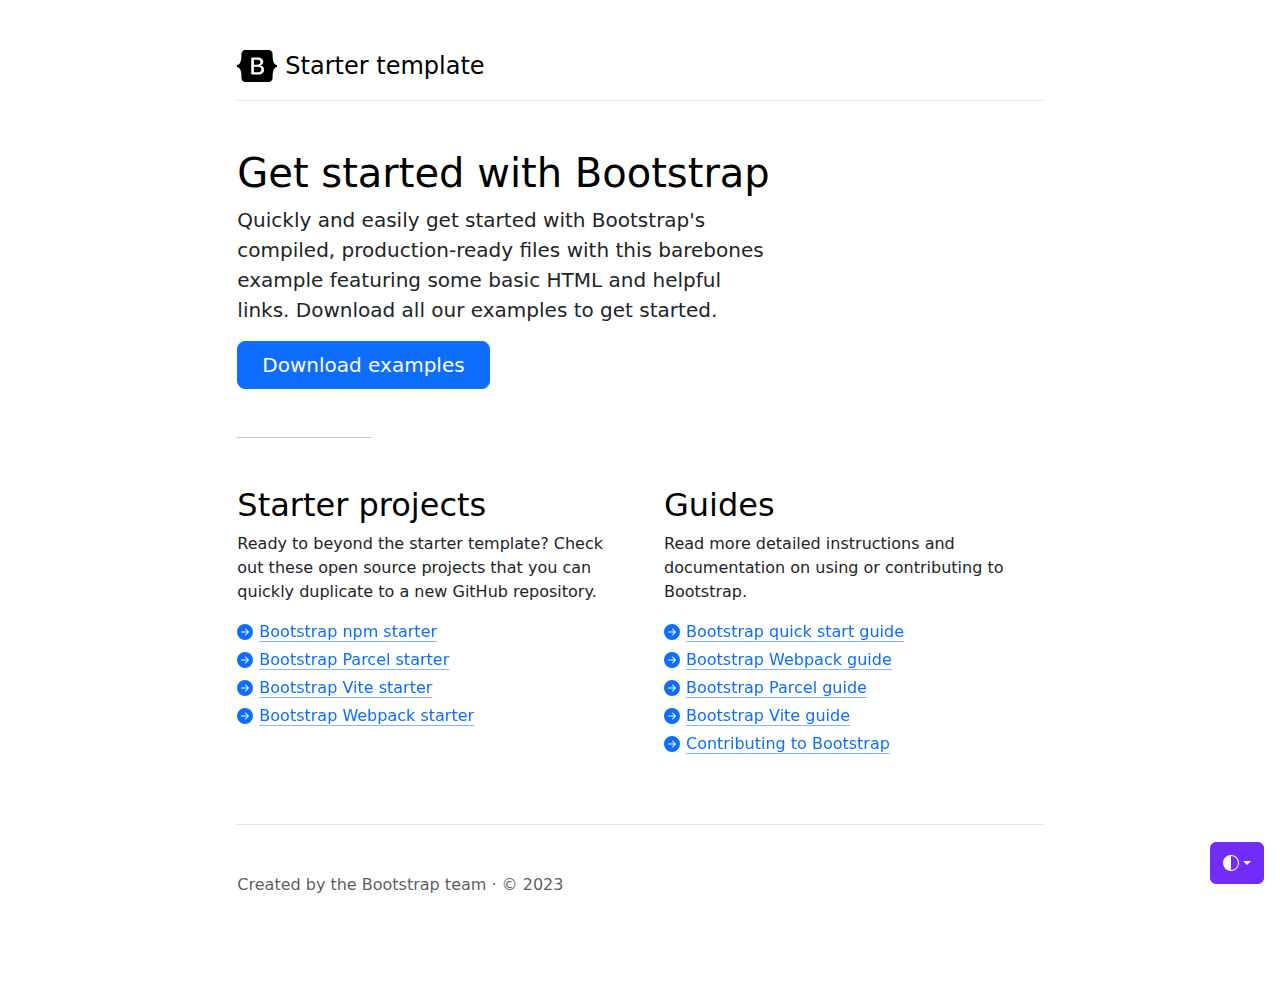
==== index.html @ 640b932e "Baseline check-in" ====
<!doctype html>
<html lang="en" data-bs-theme="auto">
  <head>
    <meta charset="utf-8">
    <meta name="viewport" content="width=device-width, initial-scale=1">
    <meta name="description" content="">
    <meta name="author" content="Eddie Ip">
    <title>Default template</title>

    <link href="assets/dist/css/bootstrap.min.css" rel="stylesheet">
    <link href="assets/dist/css/app.css" rel="stylesheet">

    <style>
      .bd-placeholder-img {
        font-size: 1.125rem;
        text-anchor: middle;
        -webkit-user-select: none;
        -moz-user-select: none;
        user-select: none;
      }

      @media (min-width: 768px) {
        .bd-placeholder-img-lg {
          font-size: 3.5rem;
        }
      }

      .b-example-divider {
        width: 100%;
        height: 3rem;
        background-color: rgba(0, 0, 0, .1);
        border: solid rgba(0, 0, 0, .15);
        border-width: 1px 0;
        box-shadow: inset 0 .5em 1.5em rgba(0, 0, 0, .1), inset 0 .125em .5em rgba(0, 0, 0, .15);
      }

      .b-example-vr {
        flex-shrink: 0;
        width: 1.5rem;
        height: 100vh;
      }

      .bi {
        vertical-align: -.125em;
        fill: currentColor;
      }

      .nav-scroller {
        position: relative;
        z-index: 2;
        height: 2.75rem;
        overflow-y: hidden;
      }

      .nav-scroller .nav {
        display: flex;
        flex-wrap: nowrap;
        padding-bottom: 1rem;
        margin-top: -1px;
        overflow-x: auto;
        text-align: center;
        white-space: nowrap;
        -webkit-overflow-scrolling: touch;
      }

      .btn-bd-primary {
        --bd-violet-bg: #712cf9;
        --bd-violet-rgb: 112.520718, 44.062154, 249.437846;

        --bs-btn-font-weight: 600;
        --bs-btn-color: var(--bs-white);
        --bs-btn-bg: var(--bd-violet-bg);
        --bs-btn-border-color: var(--bd-violet-bg);
        --bs-btn-hover-color: var(--bs-white);
        --bs-btn-hover-bg: #6528e0;
        --bs-btn-hover-border-color: #6528e0;
        --bs-btn-focus-shadow-rgb: var(--bd-violet-rgb);
        --bs-btn-active-color: var(--bs-btn-hover-color);
        --bs-btn-active-bg: #5a23c8;
        --bs-btn-active-border-color: #5a23c8;
      }
      .bd-mode-toggle {
        z-index: 1500;
      }
    </style>

    <script src="assets/dist/js/bootstrap.bundle.min.js"></script>
    <script src="assets/dist/js/app.js"></script>

  </head>
  <body>
    <svg xmlns="http://www.w3.org/2000/svg" style="display: none;">
      <symbol id="check2" viewBox="0 0 16 16">
        <path d="M13.854 3.646a.5.5 0 0 1 0 .708l-7 7a.5.5 0 0 1-.708 0l-3.5-3.5a.5.5 0 1 1 .708-.708L6.5 10.293l6.646-6.647a.5.5 0 0 1 .708 0z"/>
      </symbol>
      <symbol id="circle-half" viewBox="0 0 16 16">
        <path d="M8 15A7 7 0 1 0 8 1v14zm0 1A8 8 0 1 1 8 0a8 8 0 0 1 0 16z"/>
      </symbol>
      <symbol id="moon-stars-fill" viewBox="0 0 16 16">
        <path d="M6 .278a.768.768 0 0 1 .08.858 7.208 7.208 0 0 0-.878 3.46c0 4.021 3.278 7.277 7.318 7.277.527 0 1.04-.055 1.533-.16a.787.787 0 0 1 .81.316.733.733 0 0 1-.031.893A8.349 8.349 0 0 1 8.344 16C3.734 16 0 12.286 0 7.71 0 4.266 2.114 1.312 5.124.06A.752.752 0 0 1 6 .278z"/>
        <path d="M10.794 3.148a.217.217 0 0 1 .412 0l.387 1.162c.173.518.579.924 1.097 1.097l1.162.387a.217.217 0 0 1 0 .412l-1.162.387a1.734 1.734 0 0 0-1.097 1.097l-.387 1.162a.217.217 0 0 1-.412 0l-.387-1.162A1.734 1.734 0 0 0 9.31 6.593l-1.162-.387a.217.217 0 0 1 0-.412l1.162-.387a1.734 1.734 0 0 0 1.097-1.097l.387-1.162zM13.863.099a.145.145 0 0 1 .274 0l.258.774c.115.346.386.617.732.732l.774.258a.145.145 0 0 1 0 .274l-.774.258a1.156 1.156 0 0 0-.732.732l-.258.774a.145.145 0 0 1-.274 0l-.258-.774a1.156 1.156 0 0 0-.732-.732l-.774-.258a.145.145 0 0 1 0-.274l.774-.258c.346-.115.617-.386.732-.732L13.863.1z"/>
      </symbol>
      <symbol id="sun-fill" viewBox="0 0 16 16">
        <path d="M8 12a4 4 0 1 0 0-8 4 4 0 0 0 0 8zM8 0a.5.5 0 0 1 .5.5v2a.5.5 0 0 1-1 0v-2A.5.5 0 0 1 8 0zm0 13a.5.5 0 0 1 .5.5v2a.5.5 0 0 1-1 0v-2A.5.5 0 0 1 8 13zm8-5a.5.5 0 0 1-.5.5h-2a.5.5 0 0 1 0-1h2a.5.5 0 0 1 .5.5zM3 8a.5.5 0 0 1-.5.5h-2a.5.5 0 0 1 0-1h2A.5.5 0 0 1 3 8zm10.657-5.657a.5.5 0 0 1 0 .707l-1.414 1.415a.5.5 0 1 1-.707-.708l1.414-1.414a.5.5 0 0 1 .707 0zm-9.193 9.193a.5.5 0 0 1 0 .707L3.05 13.657a.5.5 0 0 1-.707-.707l1.414-1.414a.5.5 0 0 1 .707 0zm9.193 2.121a.5.5 0 0 1-.707 0l-1.414-1.414a.5.5 0 0 1 .707-.707l1.414 1.414a.5.5 0 0 1 0 .707zM4.464 4.465a.5.5 0 0 1-.707 0L2.343 3.05a.5.5 0 1 1 .707-.707l1.414 1.414a.5.5 0 0 1 0 .708z"/>
      </symbol>
    </svg>

    <div class="dropdown position-fixed bottom-0 end-0 mb-3 me-3 bd-mode-toggle">
      <button class="btn btn-bd-primary py-2 dropdown-toggle d-flex align-items-center"
              id="bd-theme"
              type="button"
              aria-expanded="false"
              data-bs-toggle="dropdown"
              aria-label="Toggle theme (auto)">
        <svg class="bi my-1 theme-icon-active" width="1em" height="1em"><use href="#circle-half"></use></svg>
        <span class="visually-hidden" id="bd-theme-text">Toggle theme</span>
      </button>
      <ul class="dropdown-menu dropdown-menu-end shadow" aria-labelledby="bd-theme-text">
        <li>
          <button type="button" class="dropdown-item d-flex align-items-center" data-bs-theme-value="light" aria-pressed="false">
            <svg class="bi me-2 opacity-50 theme-icon" width="1em" height="1em"><use href="#sun-fill"></use></svg>
            Light
            <svg class="bi ms-auto d-none" width="1em" height="1em"><use href="#check2"></use></svg>
          </button>
        </li>
        <li>
          <button type="button" class="dropdown-item d-flex align-items-center" data-bs-theme-value="dark" aria-pressed="false">
            <svg class="bi me-2 opacity-50 theme-icon" width="1em" height="1em"><use href="#moon-stars-fill"></use></svg>
            Dark
            <svg class="bi ms-auto d-none" width="1em" height="1em"><use href="#check2"></use></svg>
          </button>
        </li>
        <li>
          <button type="button" class="dropdown-item d-flex align-items-center active" data-bs-theme-value="auto" aria-pressed="true">
            <svg class="bi me-2 opacity-50 theme-icon" width="1em" height="1em"><use href="#circle-half"></use></svg>
            Auto
            <svg class="bi ms-auto d-none" width="1em" height="1em"><use href="#check2"></use></svg>
          </button>
        </li>
      </ul>
    </div>

    
<svg xmlns="http://www.w3.org/2000/svg" style="display: none;">
  <symbol id="arrow-right-circle" viewBox="0 0 16 16">
    <path d="M8 0a8 8 0 1 1 0 16A8 8 0 0 1 8 0zM4.5 7.5a.5.5 0 0 0 0 1h5.793l-2.147 2.146a.5.5 0 0 0 .708.708l3-3a.5.5 0 0 0 0-.708l-3-3a.5.5 0 1 0-.708.708L10.293 7.5H4.5z"/>
  </symbol>
  <symbol id="bootstrap" viewBox="0 0 118 94">
    <title>Bootstrap</title>
    <path fill-rule="evenodd" clip-rule="evenodd" d="M24.509 0c-6.733 0-11.715 5.893-11.492 12.284.214 6.14-.064 14.092-2.066 20.577C8.943 39.365 5.547 43.485 0 44.014v5.972c5.547.529 8.943 4.649 10.951 11.153 2.002 6.485 2.28 14.437 2.066 20.577C12.794 88.106 17.776 94 24.51 94H93.5c6.733 0 11.714-5.893 11.491-12.284-.214-6.14.064-14.092 2.066-20.577 2.009-6.504 5.396-10.624 10.943-11.153v-5.972c-5.547-.529-8.934-4.649-10.943-11.153-2.002-6.484-2.28-14.437-2.066-20.577C105.214 5.894 100.233 0 93.5 0H24.508zM80 57.863C80 66.663 73.436 72 62.543 72H44a2 2 0 01-2-2V24a2 2 0 012-2h18.437c9.083 0 15.044 4.92 15.044 12.474 0 5.302-4.01 10.049-9.119 10.88v.277C75.317 46.394 80 51.21 80 57.863zM60.521 28.34H49.948v14.934h8.905c6.884 0 10.68-2.772 10.68-7.727 0-4.643-3.264-7.207-9.012-7.207zM49.948 49.2v16.458H60.91c7.167 0 10.964-2.876 10.964-8.281 0-5.406-3.903-8.178-11.425-8.178H49.948z"></path>
  </symbol>
</svg>

<div class="col-lg-8 mx-auto p-4 py-md-5">
  <header class="d-flex align-items-center pb-3 mb-5 border-bottom">
    <a href="/" class="d-flex align-items-center text-body-emphasis text-decoration-none">
      <svg class="bi me-2" width="40" height="32"><use xlink:href="#bootstrap"/></svg>
      <span class="fs-4">Starter template</span>
    </a>
  </header>

  <main>
    <h1 class="text-body-emphasis">Get started with Bootstrap</h1>
    <p class="fs-5 col-md-8">Quickly and easily get started with Bootstrap's compiled, production-ready files with this barebones example featuring some basic HTML and helpful links. Download all our examples to get started.</p>

    <div class="mb-5">
      <a href="../examples/" class="btn btn-primary btn-lg px-4">Download examples</a>
    </div>

    <hr class="col-3 col-md-2 mb-5">

    <div class="row g-5">
      <div class="col-md-6">
        <h2 class="text-body-emphasis">Starter projects</h2>
        <p>Ready to beyond the starter template? Check out these open source projects that you can quickly duplicate to a new GitHub repository.</p>
        <ul class="list-unstyled ps-0">
          <li>
            <a class="icon-link mb-1" href="https://github.com/twbs/examples/tree/main/icons-font" rel="noopener" target="_blank">
              <svg class="bi" width="16" height="16"><use xlink:href="#arrow-right-circle"/></svg>
              Bootstrap npm starter
            </a>
          </li>
          <li>
            <a class="icon-link mb-1" href="https://github.com/twbs/examples/tree/main/parcel" rel="noopener" target="_blank">
              <svg class="bi" width="16" height="16"><use xlink:href="#arrow-right-circle"/></svg>
              Bootstrap Parcel starter
            </a>
          </li>
          <li>
            <a class="icon-link mb-1" href="https://github.com/twbs/examples/tree/main/vite" rel="noopener" target="_blank">
              <svg class="bi" width="16" height="16"><use xlink:href="#arrow-right-circle"/></svg>
              Bootstrap Vite starter
            </a>
          </li>
          <li>
            <a class="icon-link mb-1" href="https://github.com/twbs/examples/tree/main/webpack" rel="noopener" target="_blank">
              <svg class="bi" width="16" height="16"><use xlink:href="#arrow-right-circle"/></svg>
              Bootstrap Webpack starter
            </a>
          </li>
        </ul>
      </div>

      <div class="col-md-6">
        <h2 class="text-body-emphasis">Guides</h2>
        <p>Read more detailed instructions and documentation on using or contributing to Bootstrap.</p>
        <ul class="list-unstyled ps-0">
          <li>
            <a class="icon-link mb-1" href="../getting-started/introduction/">
              <svg class="bi" width="16" height="16"><use xlink:href="#arrow-right-circle"/></svg>
              Bootstrap quick start guide
            </a>
          </li>
          <li>
            <a class="icon-link mb-1" href="../getting-started/webpack/">
              <svg class="bi" width="16" height="16"><use xlink:href="#arrow-right-circle"/></svg>
              Bootstrap Webpack guide
            </a>
          </li>
          <li>
            <a class="icon-link mb-1" href="../getting-started/parcel/">
              <svg class="bi" width="16" height="16"><use xlink:href="#arrow-right-circle"/></svg>
              Bootstrap Parcel guide
            </a>
          </li>
          <li>
            <a class="icon-link mb-1" href="../getting-started/vite/">
              <svg class="bi" width="16" height="16"><use xlink:href="#arrow-right-circle"/></svg>
              Bootstrap Vite guide
            </a>
          </li>
          <li>
            <a class="icon-link mb-1" href="../getting-started/contribute/">
              <svg class="bi" width="16" height="16"><use xlink:href="#arrow-right-circle"/></svg>
              Contributing to Bootstrap
            </a>
          </li>
        </ul>
      </div>
    </div>
  </main>
  <footer class="pt-5 my-5 text-body-secondary border-top">
    Created by the Bootstrap team &middot; &copy; 2023
  </footer>
</div>

    </body>
</html>
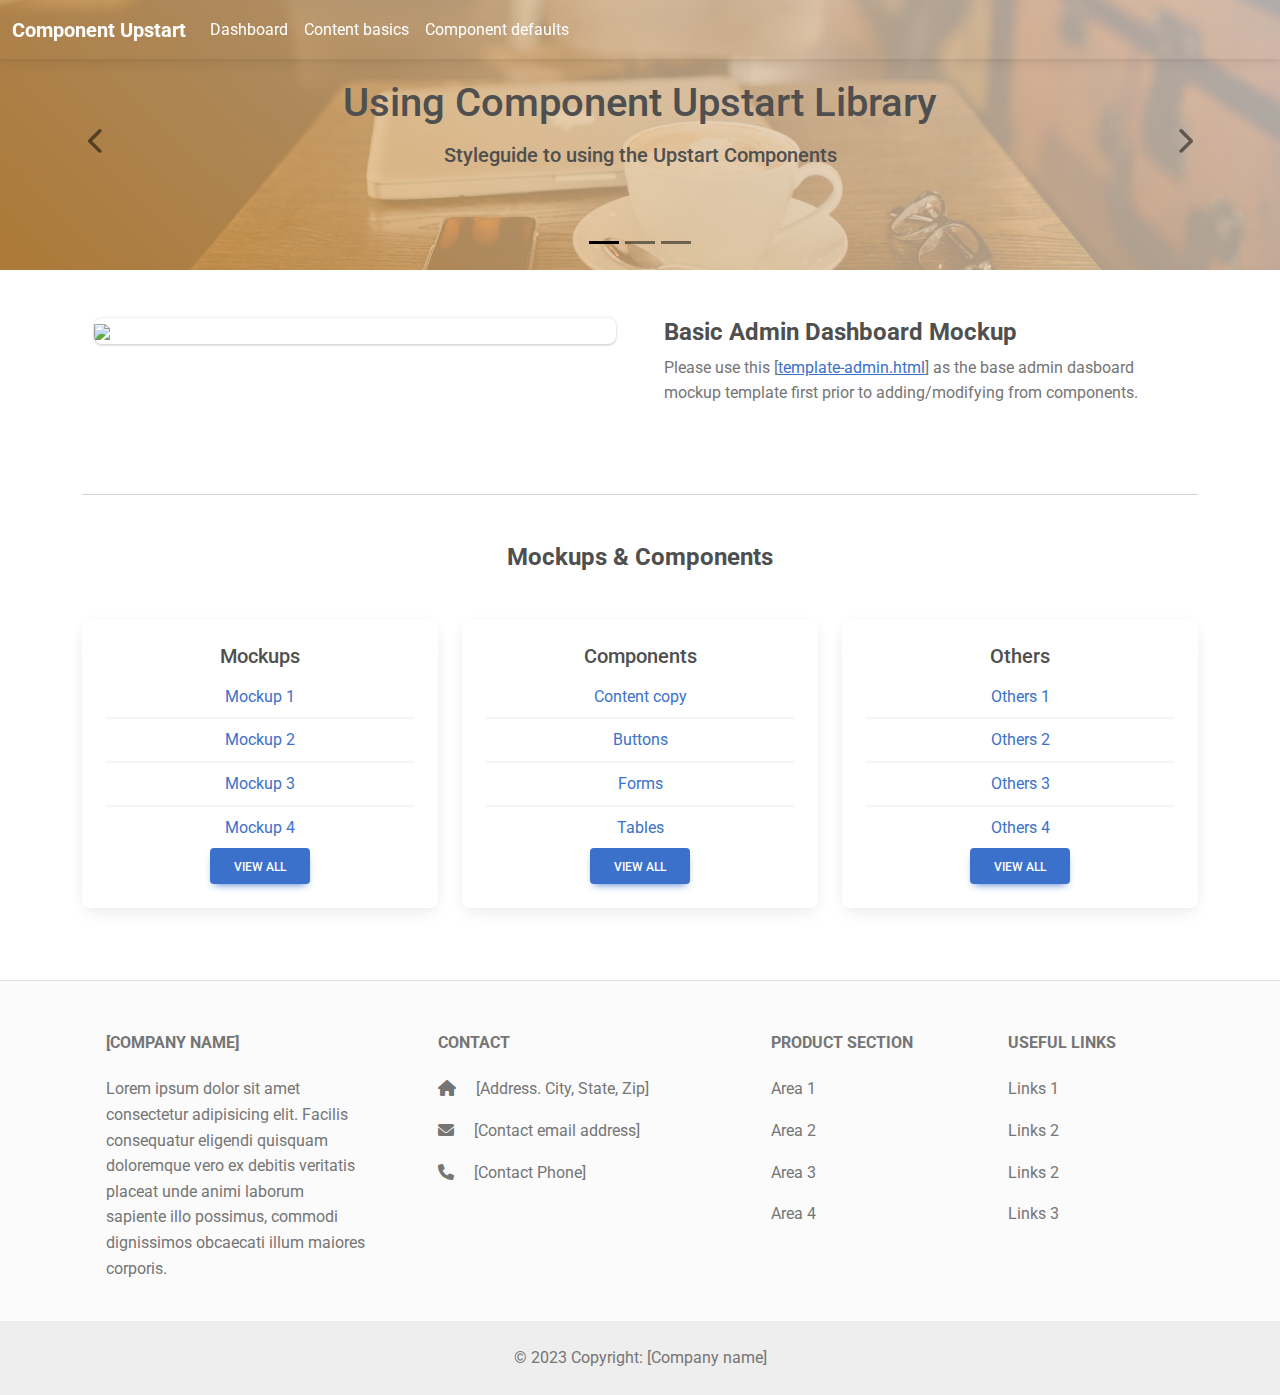
==== commit 4f6cccf6: "Setting up baseline MDB template" ====
--- a/index.html
+++ b/index.html
@@ -1,248 +1,292 @@
-<!doctype html>
-<html lang="en" data-bs-theme="auto">
+<!DOCTYPE html>
+<html lang="en">
   <head>
-    <meta charset="utf-8">
-    <meta name="viewport" content="width=device-width, initial-scale=1">
-    <meta name="description" content="">
-    <meta name="author" content="Eddie Ip">
+    <meta charset="UTF-8" />
+    <meta name="viewport" content="width=device-width, initial-scale=1, shrink-to-fit=no" />
+    <meta http-equiv="x-ua-compatible" content="ie=edge" />
+    <meta name="robots" content="noindex, nofollow" />
     <title>Default template</title>
-
-    <link href="assets/dist/css/bootstrap.min.css" rel="stylesheet">
-    <link href="assets/dist/css/app.css" rel="stylesheet">
-
-    <style>
-      .bd-placeholder-img {
-        font-size: 1.125rem;
-        text-anchor: middle;
-        -webkit-user-select: none;
-        -moz-user-select: none;
-        user-select: none;
-      }
-
-      @media (min-width: 768px) {
-        .bd-placeholder-img-lg {
-          font-size: 3.5rem;
-        }
-      }
-
-      .b-example-divider {
-        width: 100%;
-        height: 3rem;
-        background-color: rgba(0, 0, 0, .1);
-        border: solid rgba(0, 0, 0, .15);
-        border-width: 1px 0;
-        box-shadow: inset 0 .5em 1.5em rgba(0, 0, 0, .1), inset 0 .125em .5em rgba(0, 0, 0, .15);
-      }
-
-      .b-example-vr {
-        flex-shrink: 0;
-        width: 1.5rem;
-        height: 100vh;
-      }
-
-      .bi {
-        vertical-align: -.125em;
-        fill: currentColor;
-      }
-
-      .nav-scroller {
-        position: relative;
-        z-index: 2;
-        height: 2.75rem;
-        overflow-y: hidden;
-      }
-
-      .nav-scroller .nav {
-        display: flex;
-        flex-wrap: nowrap;
-        padding-bottom: 1rem;
-        margin-top: -1px;
-        overflow-x: auto;
-        text-align: center;
-        white-space: nowrap;
-        -webkit-overflow-scrolling: touch;
-      }
-
-      .btn-bd-primary {
-        --bd-violet-bg: #712cf9;
-        --bd-violet-rgb: 112.520718, 44.062154, 249.437846;
-
-        --bs-btn-font-weight: 600;
-        --bs-btn-color: var(--bs-white);
-        --bs-btn-bg: var(--bd-violet-bg);
-        --bs-btn-border-color: var(--bd-violet-bg);
-        --bs-btn-hover-color: var(--bs-white);
-        --bs-btn-hover-bg: #6528e0;
-        --bs-btn-hover-border-color: #6528e0;
-        --bs-btn-focus-shadow-rgb: var(--bd-violet-rgb);
-        --bs-btn-active-color: var(--bs-btn-hover-color);
-        --bs-btn-active-bg: #5a23c8;
-        --bs-btn-active-border-color: #5a23c8;
-      }
-      .bd-mode-toggle {
-        z-index: 1500;
-      }
-    </style>
-
-    <script src="assets/dist/js/bootstrap.bundle.min.js"></script>
-    <script src="assets/dist/js/app.js"></script>
+    <link rel="icon" href="img/mdb-favicon.ico" type="image/x-icon" />
+    <!-- Font Awesome -->
+    <link rel="stylesheet" href="https://cdnjs.cloudflare.com/ajax/libs/font-awesome/6.0.0/css/all.min.css" />
+    <!-- Google Fonts Roboto -->
+    <link rel="stylesheet" href="https://fonts.googleapis.com/css2?family=Roboto:wght@300;400;500;700;900&display=swap" />
+    <!-- MDB -->
+    <link rel="stylesheet" href="css/mdb.min.css" />
+    <!-- Custom styles -->
+    <link rel="stylesheet" href="css/app.css" />
+
+    <!-- MDB -->
+    <script type="text/javascript" src="js/mdb.min.js"></script>
+    <!-- Custom scripts -->
+    <script type="text/javascript" src="js/app.js"></script>
+    <script type="text/javascript"></script>
 
   </head>
   <body>
-    <svg xmlns="http://www.w3.org/2000/svg" style="display: none;">
-      <symbol id="check2" viewBox="0 0 16 16">
-        <path d="M13.854 3.646a.5.5 0 0 1 0 .708l-7 7a.5.5 0 0 1-.708 0l-3.5-3.5a.5.5 0 1 1 .708-.708L6.5 10.293l6.646-6.647a.5.5 0 0 1 .708 0z"/>
-      </symbol>
-      <symbol id="circle-half" viewBox="0 0 16 16">
-        <path d="M8 15A7 7 0 1 0 8 1v14zm0 1A8 8 0 1 1 8 0a8 8 0 0 1 0 16z"/>
-      </symbol>
-      <symbol id="moon-stars-fill" viewBox="0 0 16 16">
-        <path d="M6 .278a.768.768 0 0 1 .08.858 7.208 7.208 0 0 0-.878 3.46c0 4.021 3.278 7.277 7.318 7.277.527 0 1.04-.055 1.533-.16a.787.787 0 0 1 .81.316.733.733 0 0 1-.031.893A8.349 8.349 0 0 1 8.344 16C3.734 16 0 12.286 0 7.71 0 4.266 2.114 1.312 5.124.06A.752.752 0 0 1 6 .278z"/>
-        <path d="M10.794 3.148a.217.217 0 0 1 .412 0l.387 1.162c.173.518.579.924 1.097 1.097l1.162.387a.217.217 0 0 1 0 .412l-1.162.387a1.734 1.734 0 0 0-1.097 1.097l-.387 1.162a.217.217 0 0 1-.412 0l-.387-1.162A1.734 1.734 0 0 0 9.31 6.593l-1.162-.387a.217.217 0 0 1 0-.412l1.162-.387a1.734 1.734 0 0 0 1.097-1.097l.387-1.162zM13.863.099a.145.145 0 0 1 .274 0l.258.774c.115.346.386.617.732.732l.774.258a.145.145 0 0 1 0 .274l-.774.258a1.156 1.156 0 0 0-.732.732l-.258.774a.145.145 0 0 1-.274 0l-.258-.774a1.156 1.156 0 0 0-.732-.732l-.774-.258a.145.145 0 0 1 0-.274l.774-.258c.346-.115.617-.386.732-.732L13.863.1z"/>
-      </symbol>
-      <symbol id="sun-fill" viewBox="0 0 16 16">
-        <path d="M8 12a4 4 0 1 0 0-8 4 4 0 0 0 0 8zM8 0a.5.5 0 0 1 .5.5v2a.5.5 0 0 1-1 0v-2A.5.5 0 0 1 8 0zm0 13a.5.5 0 0 1 .5.5v2a.5.5 0 0 1-1 0v-2A.5.5 0 0 1 8 13zm8-5a.5.5 0 0 1-.5.5h-2a.5.5 0 0 1 0-1h2a.5.5 0 0 1 .5.5zM3 8a.5.5 0 0 1-.5.5h-2a.5.5 0 0 1 0-1h2A.5.5 0 0 1 3 8zm10.657-5.657a.5.5 0 0 1 0 .707l-1.414 1.415a.5.5 0 1 1-.707-.708l1.414-1.414a.5.5 0 0 1 .707 0zm-9.193 9.193a.5.5 0 0 1 0 .707L3.05 13.657a.5.5 0 0 1-.707-.707l1.414-1.414a.5.5 0 0 1 .707 0zm9.193 2.121a.5.5 0 0 1-.707 0l-1.414-1.414a.5.5 0 0 1 .707-.707l1.414 1.414a.5.5 0 0 1 0 .707zM4.464 4.465a.5.5 0 0 1-.707 0L2.343 3.05a.5.5 0 1 1 .707-.707l1.414 1.414a.5.5 0 0 1 0 .708z"/>
-      </symbol>
-    </svg>
-
-    <div class="dropdown position-fixed bottom-0 end-0 mb-3 me-3 bd-mode-toggle">
-      <button class="btn btn-bd-primary py-2 dropdown-toggle d-flex align-items-center"
-              id="bd-theme"
-              type="button"
-              aria-expanded="false"
-              data-bs-toggle="dropdown"
-              aria-label="Toggle theme (auto)">
-        <svg class="bi my-1 theme-icon-active" width="1em" height="1em"><use href="#circle-half"></use></svg>
-        <span class="visually-hidden" id="bd-theme-text">Toggle theme</span>
-      </button>
-      <ul class="dropdown-menu dropdown-menu-end shadow" aria-labelledby="bd-theme-text">
-        <li>
-          <button type="button" class="dropdown-item d-flex align-items-center" data-bs-theme-value="light" aria-pressed="false">
-            <svg class="bi me-2 opacity-50 theme-icon" width="1em" height="1em"><use href="#sun-fill"></use></svg>
-            Light
-            <svg class="bi ms-auto d-none" width="1em" height="1em"><use href="#check2"></use></svg>
-          </button>
-        </li>
-        <li>
-          <button type="button" class="dropdown-item d-flex align-items-center" data-bs-theme-value="dark" aria-pressed="false">
-            <svg class="bi me-2 opacity-50 theme-icon" width="1em" height="1em"><use href="#moon-stars-fill"></use></svg>
-            Dark
-            <svg class="bi ms-auto d-none" width="1em" height="1em"><use href="#check2"></use></svg>
-          </button>
-        </li>
-        <li>
-          <button type="button" class="dropdown-item d-flex align-items-center active" data-bs-theme-value="auto" aria-pressed="true">
-            <svg class="bi me-2 opacity-50 theme-icon" width="1em" height="1em"><use href="#circle-half"></use></svg>
-            Auto
-            <svg class="bi ms-auto d-none" width="1em" height="1em"><use href="#check2"></use></svg>
-          </button>
-        </li>
-      </ul>
+    
+  <header>
+    <!-- Navbar -->
+    <nav class="navbar navbar-expand-lg navbar-dark d-none d-lg-block" style="z-index: 2000;">
+      <div class="container-fluid">
+        <!-- Navbar brand -->
+        <span class="navbar-brand"><strong>Component Upstart</strong></span>
+        <button class="navbar-toggler" type="button" data-mdb-toggle="collapse" data-mdb-target="#navbarExample01"
+          aria-controls="navbarExample01" aria-expanded="false" aria-label="Toggle navigation">
+          <i class="fas fa-bars"></i>
+        </button>
+        <div class="collapse navbar-collapse" id="navbarExample01">
+          <ul class="navbar-nav me-auto mb-2 mb-lg-0">
+            <li class="nav-item active">
+              <a class="nav-link" aria-current="page" href="#intro">Dashboard</a>
+            </li>
+            <li class="nav-item">
+              <a class="nav-link" href="content-basic.html" title="Content  basics">Content basics</a>
+            </li>
+            <li class="nav-item">
+              <a class="nav-link" href="component-basic.html" title="Content  basics">Component defaults</a>
+            </li>
+          </ul><!-- navbar-nav -->
+        </div><!-- collapse -->
+      </div><!-- container-fluid -->
+    </nav><!-- navbar -->
+    <!-- Navbar -->
+
+    <!-- Carousel wrapper -->
+    <div id="introCarousel" class="carousel slide carousel-fade carousel-dark" data-mdb-ride="carousel">
+      <!-- Indicators -->
+      <ol class="carousel-indicators">
+        <li data-mdb-target="#introCarousel" data-mdb-slide-to="0" class="active"></li>
+        <li data-mdb-target="#introCarousel" data-mdb-slide-to="1"></li>
+        <li data-mdb-target="#introCarousel" data-mdb-slide-to="2"></li>
+      </ol>
+
+      <!-- Inner -->
+      <div class="carousel-inner">
+        <!-- Single item -->
+        <div class="carousel-item active">
+          <div class="mask" style="background: linear-gradient(45deg, rgba(240, 171, 77, 0.7) , rgba(246, 245, 244, 0.7) 100%);">
+            <div class="d-flex justify-content-center align-items-center h-100">
+              <div class="text-center">
+                <h1 class="mb-3">Using Component Upstart Library </h1>
+                <h5 class="mb-4">Styleguide to using the Upstart Components</h5>
+              </div>
+            </div><!-- d-flex -->
+          </div><!-- mask -->
+        </div><!-- carousel-item -->
+
+        <!-- Single item -->
+        <div class="carousel-item">
+          <div class="mask" style="background: linear-gradient(45deg, rgba(212, 192, 202, 1), rgba(246, 245, 244, 0.7) 100%);">
+            <div class="d-flex justify-content-center align-items-center h-100">
+              <div class="text-center">
+                <h2>[Push product area reports 1]</h2>
+              </div>
+            </div><!-- d-flex -->
+          </div><!-- mask -->
+        </div><!-- carousel-item -->
+
+        <!-- Single item -->
+        <div class="carousel-item">
+          <div class="mask" style="background: linear-gradient(45deg, rgba(18, 111, 152, 0.7), rgba(246, 245, 244, 0.7) 100%);">
+            <div class="d-flex justify-content-center align-items-center h-100">
+              <div class="text-white text-center">
+                <h2>[Push product area reports 2]</h2>
+              </div>
+            </div><!-- d-flex -->
+          </div><!-- mask -->
+        </div><!-- carousel-item -->
+      </div><!-- carousel-inner -->
+      <!-- Inner -->
+
+      <!-- Controls -->
+      <a class="carousel-control-prev" href="#introCarousel" role="button" data-mdb-slide="prev">
+        <span class="carousel-control-prev-icon" aria-hidden="true"></span>
+        <span class="sr-only">Previous</span>
+      </a>
+      <a class="carousel-control-next" href="#introCarousel" role="button" data-mdb-slide="next">
+        <span class="carousel-control-next-icon" aria-hidden="true"></span>
+        <span class="sr-only">Next</span>
+      </a>
+    </div><!-- carousel -->
+    <!-- Carousel wrapper -->
+  </header>
+  <!--Main Navigation-->
+
+  <!--Main layout-->
+  <main class="my-5">
+    <div class="container">
+      <!--Section: Content-->
+      <section>
+        <div class="row">
+          <div class="col-md-6 gx-5 mb-4">
+            <div class="bg-image hover-overlay ripple shadow-2-strong rounded-5" data-mdb-ripple-color="light">
+              <img src="https://placehold.co/1024x200" class="img-fluid" />
+              <a href="#!">
+                <div class="mask" style="background-color: rgba(251, 251, 251, 0.5);"></div>
+              </a>
+            </div>
+          </div>
+
+          <div class="col-md-6 gx-5 mb-4">
+            <h4><strong>Basic Admin Dashboard Mockup</strong></h4>
+            <p class="text-muted">
+              Please use this [<a class="text-underline" href="template-admin.html" title="template-admin.html">template-admin.html</a>] as the base admin dasboard mockup template first prior to adding/modifying from components. 
+            </p>
+          </div>
+        </div>
+      </section>
+      <!--Section: Content-->
+
+      <hr class="my-5" />
+
+      <!--Section: Content-->
+      <section class="text-center">
+        <h4 class="mb-5"><strong>Mockups &amp; Components</strong></h4>
+
+        <div class="row">
+          <div class="col-lg-4 col-md-12 mb-4">
+            <div class="card">
+              <div class="card-body">
+                <h5 class="card-title">Mockups</h5>
+                <ul class="list-group list-group-light list-group-small">
+                  <li class="list-group-item px-3"><a href="#!" title="Mockup 1">Mockup 1</a></li>
+                  <li class="list-group-item px-3"><a href="#!" title="Mockup 2">Mockup 2</a></li>
+                  <li class="list-group-item px-3"><a href="#!" title="Mockup 3">Mockup 3</a></li>
+                  <li class="list-group-item px-3"><a href="#!" title="Mockup 4">Mockup 4</a></li>
+                </ul>
+                <a href="#!" class="btn btn-primary">View all</a>
+              </div>
+            </div>
+          </div>
+
+          <div class="col-lg-4 col-md-6 mb-4">
+            <div class="card">
+              <div class="card-body">
+                <h5 class="card-title">Components</h5>
+                <ul class="list-group list-group-light list-group-small">
+                  <li class="list-group-item px-3"><a href="#!" title="Content copy">Content copy</a></li>
+                  <li class="list-group-item px-3"><a href="#!" title="Buttons">Buttons</a></li>
+                  <li class="list-group-item px-3"><a href="#!" title="Forms">Forms</a></li>
+                  <li class="list-group-item px-3"><a href="#!" title="Tables">Tables</a></li>
+                </ul>
+                <a href="#!" class="btn btn-primary">View all</a>
+              </div>
+            </div>
+          </div>
+
+          <div class="col-lg-4 col-md-6 mb-4">
+            <div class="card">
+              <div class="card-body">
+                <h5 class="card-title">Others</h5>
+                <ul class="list-group list-group-light list-group-small">
+                  <li class="list-group-item px-3"><a href="#!" title="Others 1">Others 1</a></li>
+                  <li class="list-group-item px-3"><a href="#!" title="Others 2">Others 2</a></li>
+                  <li class="list-group-item px-3"><a href="#!" title="Others 3">Others 3</a></li>
+                  <li class="list-group-item px-3"><a href="#!" title="Others 4">Others 4</a></li>
+                </ul>
+                <a href="#!" class="btn btn-primary">View all</a>
+              </div>
+            </div>
+          </div>
+        </div>
+      </section>
+      <!--Section: Content-->
+
+    </div><!-- container -->
+  </main>
+  <!--Main layout-->
+
+  <!-- Footer -->
+  <footer class="text-center text-lg-start bg-light text-muted">
+  
+    <!-- Section: Links  -->
+    <section class="pt-1 border-top">
+      <div class="container text-center text-md-start mt-5">
+        <!-- Grid row -->
+        <div class="row mt-3">
+          <!-- Grid column -->
+          <div class="col-md-3 col-lg-4 col-xl-3 mx-auto mb-4">
+            <!-- Content -->
+            <h6 class="text-uppercase fw-bold mb-4">
+              [Company name]
+            </h6>
+            <p>
+              Lorem ipsum dolor sit amet consectetur adipisicing elit. Facilis consequatur
+                eligendi quisquam doloremque vero ex debitis veritatis placeat unde animi laborum
+                sapiente illo possimus, commodi dignissimos obcaecati illum maiores corporis.
+            </p>
+          </div>
+          <!-- Grid column -->
+
+          <!-- Grid column -->
+          <div class="col-md-4 col-lg-3 col-xl-3 mx-auto mb-md-0 mb-4">
+            <!-- Links -->
+            <h6 class="text-uppercase fw-bold mb-4">Contact</h6>
+            <p><i class="fas fa-home me-3"></i> [Address. City, State, Zip]</p>
+            <p>
+              <i class="fas fa-envelope me-3"></i>
+              [Contact email address]
+            </p>
+            <p><i class="fas fa-phone me-3"></i> [Contact Phone]</p>
+          </div>
+          <!-- Grid column -->
+
+          <!-- Grid column -->
+          <div class="col-md-2 col-lg-2 col-xl-2 mx-auto mb-4">
+            <!-- Links -->
+            <h6 class="text-uppercase fw-bold mb-4">
+              Product section
+            </h6>
+            <p>
+              <a href="#!" class="text-reset">Area 1</a>
+            </p>
+            <p>
+              <a href="#!" class="text-reset">Area 2</a>
+            </p>
+            <p>
+              <a href="#!" class="text-reset">Area 3</a>
+            </p>
+            <p>
+              <a href="#!" class="text-reset">Area 4</a>
+            </p>
+          </div>
+          <!-- Grid column -->
+
+          <!-- Grid column -->
+          <div class="col-md-3 col-lg-2 col-xl-2 mx-auto mb-4">
+            <!-- Links -->
+            <h6 class="text-uppercase fw-bold mb-4">
+              Useful links
+            </h6>
+            <p>
+              <a href="#!" class="text-reset">Links 1</a>
+            </p>
+            <p>
+              <a href="#!" class="text-reset">Links 2</a>
+            </p>
+            <p>
+              <a href="#!" class="text-reset">Links 2</a>
+            </p>
+            <p>
+              <a href="#!" class="text-reset">Links 3</a>
+            </p>
+          </div>
+          <!-- Grid column -->
+
+        </div>
+        <!-- Grid row -->
+      </div>
+    </section>
+    <!-- Section: Links  -->
+
+    <!-- Copyright -->
+    <div class="text-center p-4" style="background-color: rgba(0, 0, 0, 0.05);">
+      © 2023 Copyright: [Company name]
     </div>
-
-    
-<svg xmlns="http://www.w3.org/2000/svg" style="display: none;">
-  <symbol id="arrow-right-circle" viewBox="0 0 16 16">
-    <path d="M8 0a8 8 0 1 1 0 16A8 8 0 0 1 8 0zM4.5 7.5a.5.5 0 0 0 0 1h5.793l-2.147 2.146a.5.5 0 0 0 .708.708l3-3a.5.5 0 0 0 0-.708l-3-3a.5.5 0 1 0-.708.708L10.293 7.5H4.5z"/>
-  </symbol>
-  <symbol id="bootstrap" viewBox="0 0 118 94">
-    <title>Bootstrap</title>
-    <path fill-rule="evenodd" clip-rule="evenodd" d="M24.509 0c-6.733 0-11.715 5.893-11.492 12.284.214 6.14-.064 14.092-2.066 20.577C8.943 39.365 5.547 43.485 0 44.014v5.972c5.547.529 8.943 4.649 10.951 11.153 2.002 6.485 2.28 14.437 2.066 20.577C12.794 88.106 17.776 94 24.51 94H93.5c6.733 0 11.714-5.893 11.491-12.284-.214-6.14.064-14.092 2.066-20.577 2.009-6.504 5.396-10.624 10.943-11.153v-5.972c-5.547-.529-8.934-4.649-10.943-11.153-2.002-6.484-2.28-14.437-2.066-20.577C105.214 5.894 100.233 0 93.5 0H24.508zM80 57.863C80 66.663 73.436 72 62.543 72H44a2 2 0 01-2-2V24a2 2 0 012-2h18.437c9.083 0 15.044 4.92 15.044 12.474 0 5.302-4.01 10.049-9.119 10.88v.277C75.317 46.394 80 51.21 80 57.863zM60.521 28.34H49.948v14.934h8.905c6.884 0 10.68-2.772 10.68-7.727 0-4.643-3.264-7.207-9.012-7.207zM49.948 49.2v16.458H60.91c7.167 0 10.964-2.876 10.964-8.281 0-5.406-3.903-8.178-11.425-8.178H49.948z"></path>
-  </symbol>
-</svg>
-
-<div class="col-lg-8 mx-auto p-4 py-md-5">
-  <header class="d-flex align-items-center pb-3 mb-5 border-bottom">
-    <a href="/" class="d-flex align-items-center text-body-emphasis text-decoration-none">
-      <svg class="bi me-2" width="40" height="32"><use xlink:href="#bootstrap"/></svg>
-      <span class="fs-4">Starter template</span>
-    </a>
-  </header>
-
-  <main>
-    <h1 class="text-body-emphasis">Get started with Bootstrap</h1>
-    <p class="fs-5 col-md-8">Quickly and easily get started with Bootstrap's compiled, production-ready files with this barebones example featuring some basic HTML and helpful links. Download all our examples to get started.</p>
-
-    <div class="mb-5">
-      <a href="../examples/" class="btn btn-primary btn-lg px-4">Download examples</a>
-    </div>
-
-    <hr class="col-3 col-md-2 mb-5">
-
-    <div class="row g-5">
-      <div class="col-md-6">
-        <h2 class="text-body-emphasis">Starter projects</h2>
-        <p>Ready to beyond the starter template? Check out these open source projects that you can quickly duplicate to a new GitHub repository.</p>
-        <ul class="list-unstyled ps-0">
-          <li>
-            <a class="icon-link mb-1" href="https://github.com/twbs/examples/tree/main/icons-font" rel="noopener" target="_blank">
-              <svg class="bi" width="16" height="16"><use xlink:href="#arrow-right-circle"/></svg>
-              Bootstrap npm starter
-            </a>
-          </li>
-          <li>
-            <a class="icon-link mb-1" href="https://github.com/twbs/examples/tree/main/parcel" rel="noopener" target="_blank">
-              <svg class="bi" width="16" height="16"><use xlink:href="#arrow-right-circle"/></svg>
-              Bootstrap Parcel starter
-            </a>
-          </li>
-          <li>
-            <a class="icon-link mb-1" href="https://github.com/twbs/examples/tree/main/vite" rel="noopener" target="_blank">
-              <svg class="bi" width="16" height="16"><use xlink:href="#arrow-right-circle"/></svg>
-              Bootstrap Vite starter
-            </a>
-          </li>
-          <li>
-            <a class="icon-link mb-1" href="https://github.com/twbs/examples/tree/main/webpack" rel="noopener" target="_blank">
-              <svg class="bi" width="16" height="16"><use xlink:href="#arrow-right-circle"/></svg>
-              Bootstrap Webpack starter
-            </a>
-          </li>
-        </ul>
-      </div>
-
-      <div class="col-md-6">
-        <h2 class="text-body-emphasis">Guides</h2>
-        <p>Read more detailed instructions and documentation on using or contributing to Bootstrap.</p>
-        <ul class="list-unstyled ps-0">
-          <li>
-            <a class="icon-link mb-1" href="../getting-started/introduction/">
-              <svg class="bi" width="16" height="16"><use xlink:href="#arrow-right-circle"/></svg>
-              Bootstrap quick start guide
-            </a>
-          </li>
-          <li>
-            <a class="icon-link mb-1" href="../getting-started/webpack/">
-              <svg class="bi" width="16" height="16"><use xlink:href="#arrow-right-circle"/></svg>
-              Bootstrap Webpack guide
-            </a>
-          </li>
-          <li>
-            <a class="icon-link mb-1" href="../getting-started/parcel/">
-              <svg class="bi" width="16" height="16"><use xlink:href="#arrow-right-circle"/></svg>
-              Bootstrap Parcel guide
-            </a>
-          </li>
-          <li>
-            <a class="icon-link mb-1" href="../getting-started/vite/">
-              <svg class="bi" width="16" height="16"><use xlink:href="#arrow-right-circle"/></svg>
-              Bootstrap Vite guide
-            </a>
-          </li>
-          <li>
-            <a class="icon-link mb-1" href="../getting-started/contribute/">
-              <svg class="bi" width="16" height="16"><use xlink:href="#arrow-right-circle"/></svg>
-              Contributing to Bootstrap
-            </a>
-          </li>
-        </ul>
-      </div>
-    </div>
-  </main>
-  <footer class="pt-5 my-5 text-body-secondary border-top">
-    Created by the Bootstrap team &middot; &copy; 2023
+    <!-- Copyright -->
   </footer>
-</div>
-
-    </body>
+  <!-- Footer -->
+
+</body>
 </html>
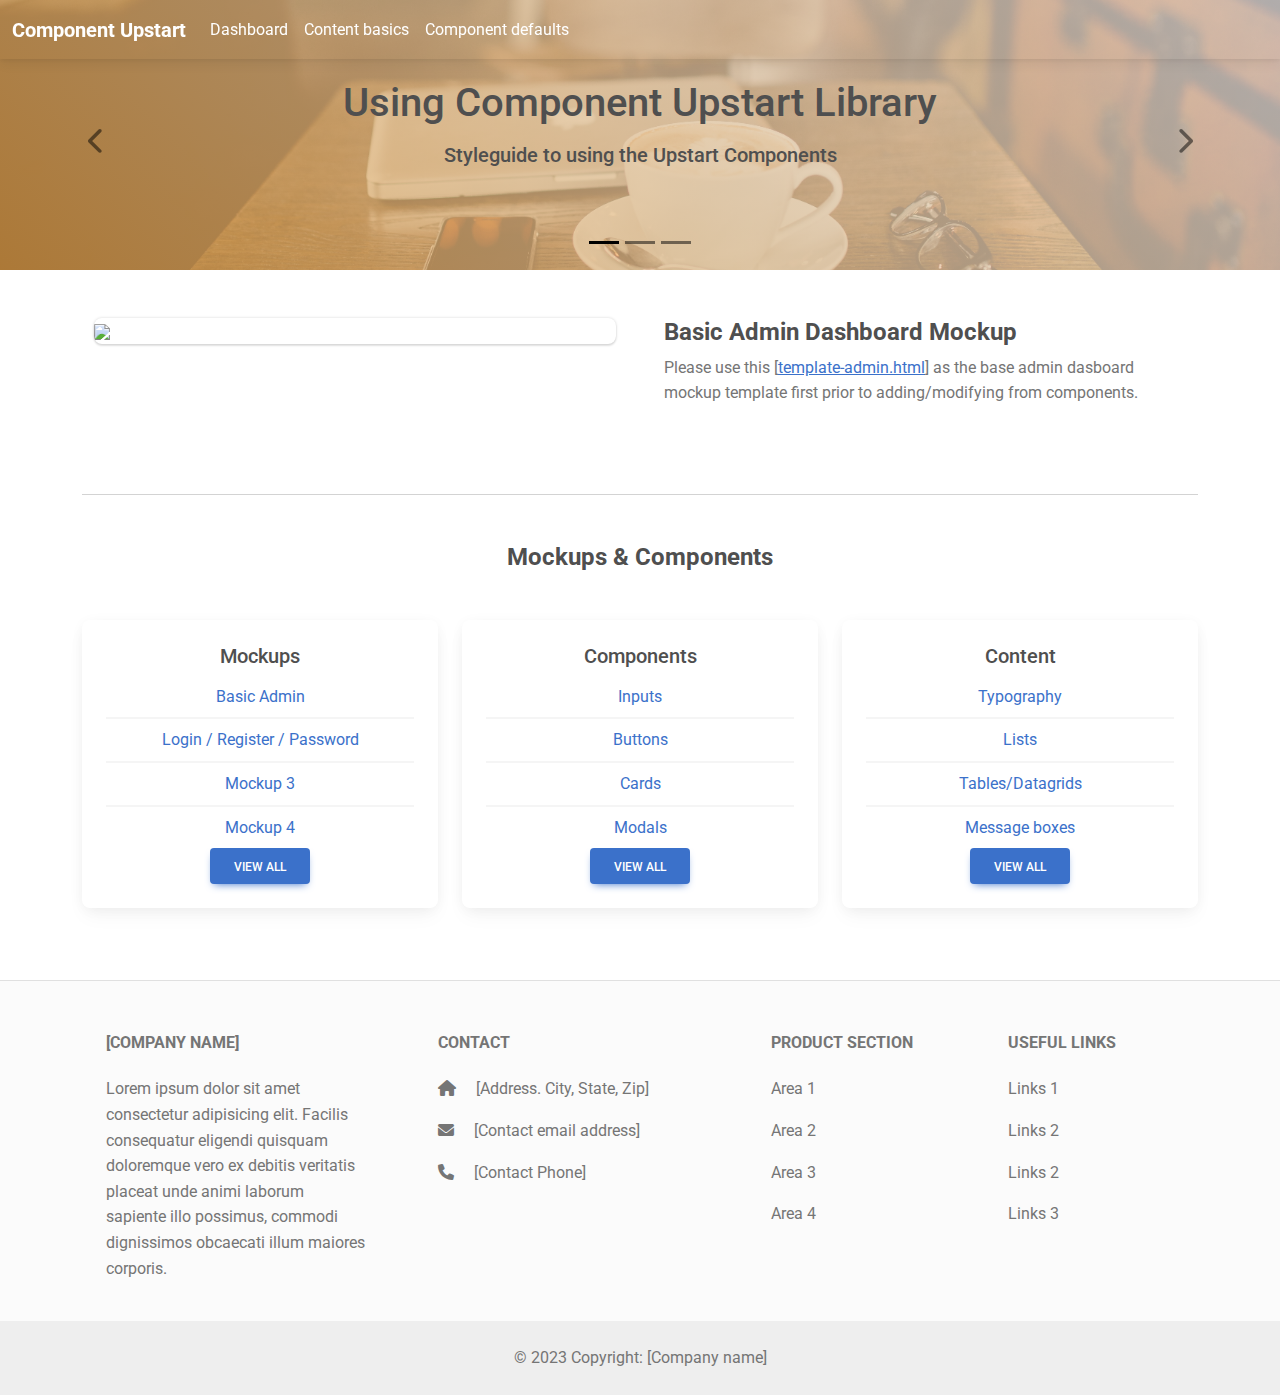
==== commit 0edb2a42: "Updated admin template, added login template (Create, Login, Reset sections)" ====
--- a/index.html
+++ b/index.html
@@ -17,13 +17,13 @@
     <link rel="stylesheet" href="css/app.css" />
 
     <!-- MDB -->
+    <!-- <script type="text/javascript" src="https://cdnjs.cloudflare.com/ajax/libs/jquery/3.7.0/jquery.min.js"></script>-->
     <script type="text/javascript" src="js/mdb.min.js"></script>
     <!-- Custom scripts -->
     <script type="text/javascript" src="js/app.js"></script>
-    <script type="text/javascript"></script>
 
   </head>
-  <body>
+  <body class="lib">
     
   <header>
     <!-- Navbar -->
@@ -117,7 +117,7 @@
   <main class="my-5">
     <div class="container">
       <!--Section: Content-->
-      <section>
+      <section> 
         <div class="row">
           <div class="col-md-6 gx-5 mb-4">
             <div class="bg-image hover-overlay ripple shadow-2-strong rounded-5" data-mdb-ripple-color="light">
@@ -150,8 +150,8 @@
               <div class="card-body">
                 <h5 class="card-title">Mockups</h5>
                 <ul class="list-group list-group-light list-group-small">
-                  <li class="list-group-item px-3"><a href="#!" title="Mockup 1">Mockup 1</a></li>
-                  <li class="list-group-item px-3"><a href="#!" title="Mockup 2">Mockup 2</a></li>
+                  <li class="list-group-item px-3"><a href="template-admin.html" title="Default baseline">Basic Admin</a></li>
+                  <li class="list-group-item px-3"><a href="template-login.html" title="Login Register Password">Login / Register / Password</a></li>
                   <li class="list-group-item px-3"><a href="#!" title="Mockup 3">Mockup 3</a></li>
                   <li class="list-group-item px-3"><a href="#!" title="Mockup 4">Mockup 4</a></li>
                 </ul>
@@ -165,10 +165,10 @@
               <div class="card-body">
                 <h5 class="card-title">Components</h5>
                 <ul class="list-group list-group-light list-group-small">
-                  <li class="list-group-item px-3"><a href="#!" title="Content copy">Content copy</a></li>
-                  <li class="list-group-item px-3"><a href="#!" title="Buttons">Buttons</a></li>
-                  <li class="list-group-item px-3"><a href="#!" title="Forms">Forms</a></li>
-                  <li class="list-group-item px-3"><a href="#!" title="Tables">Tables</a></li>
+                  <li class="list-group-item px-3"><a href="template-components.html#inputs" title="Inputs">Inputs</a></li>
+                  <li class="list-group-item px-3"><a href="template-components.html#buttons" title="Buttons">Buttons</a></li>
+                  <li class="list-group-item px-3"><a href="template-components.html#cards" title="Cards">Cards</a></li>
+                  <li class="list-group-item px-3"><a href="template-components.html#modals" title="Modals">Modals</a></li>
                 </ul>
                 <a href="#!" class="btn btn-primary">View all</a>
               </div>
@@ -178,12 +178,12 @@
           <div class="col-lg-4 col-md-6 mb-4">
             <div class="card">
               <div class="card-body">
-                <h5 class="card-title">Others</h5>
+                <h5 class="card-title">Content</h5>
                 <ul class="list-group list-group-light list-group-small">
-                  <li class="list-group-item px-3"><a href="#!" title="Others 1">Others 1</a></li>
-                  <li class="list-group-item px-3"><a href="#!" title="Others 2">Others 2</a></li>
-                  <li class="list-group-item px-3"><a href="#!" title="Others 3">Others 3</a></li>
-                  <li class="list-group-item px-3"><a href="#!" title="Others 4">Others 4</a></li>
+                  <li class="list-group-item px-3"><a href="template-content.html#text" title="Typography">Typography</a></li>
+                  <li class="list-group-item px-3"><a href="template-content.html#lists" title="Lists">Lists</a></li>
+                  <li class="list-group-item px-3"><a href="template-content.html#tables" title="Tables/Datagrids">Tables/Datagrids</a></li>
+                  <li class="list-group-item px-3"><a href="template-content.html#messages" title="Message boxes">Message boxes</a></li>
                 </ul>
                 <a href="#!" class="btn btn-primary">View all</a>
               </div>
--- a/css/app.css
+++ b/css/app.css
@@ -38,11 +38,74 @@
   }
 }
 
-.navbar .nav-link {
+body.lib .navbar .nav-link {
   color: #fff !important;
 }
 
-/*Baseline style guide*/
+body.lib .navbar .nav-link:hover {
+    color: #333333!important;
+    text-decoration: underline;
+}
+
+/* Template admin */
+body.admin {
+    background-color: #fbfbfb;
+  }
+  @media (min-width: 991.98px) {
+    main.admin {
+      padding-left: 240px;
+    }
+  }
+
+  /* Template login */
+  .create-box .card {
+    background:url(../img/backdrop/0fee341b-5bbe-4149-b567-539d367be1e9.png);
+    background-size:cover;
+  }
+
+  .login-box .card {
+    background:url(../img/backdrop/002.jpg);
+    background-size:cover;
+  }
+
+  .reset-box .card {
+    background:url(../img/backdrop/003.jpg);
+    background-size:cover;
+  }
+
+  
+  /* Sidebar */
+  .sidebar {
+    position: fixed;
+    top: 0;
+    bottom: 0;
+    left: 0;
+    padding: 58px 0 0; /* Height of navbar */
+    box-shadow: 0 2px 5px 0 rgb(0 0 0 / 5%), 0 2px 10px 0 rgb(0 0 0 / 5%);
+    width: 240px;
+    z-index: 600;
+  }
+  
+  @media (max-width: 991.98px) {
+    .sidebar {
+      width: 100%;
+    }
+  }
+  .sidebar .active {
+    border-radius: 5px;
+    box-shadow: 0 2px 5px 0 rgb(0 0 0 / 16%), 0 2px 10px 0 rgb(0 0 0 / 12%);
+  }
+  
+  .sidebar-sticky {
+    position: relative;
+    top: 0;
+    height: calc(100vh - 48px);
+    padding-top: 0.5rem;
+    overflow-x: hidden;
+    overflow-y: auto; /* Scrollable contents if viewport is shorter than content. */
+  }
+
+/* Baseline style guide */
 .text-underline {
     text-decoration: underline;
 }